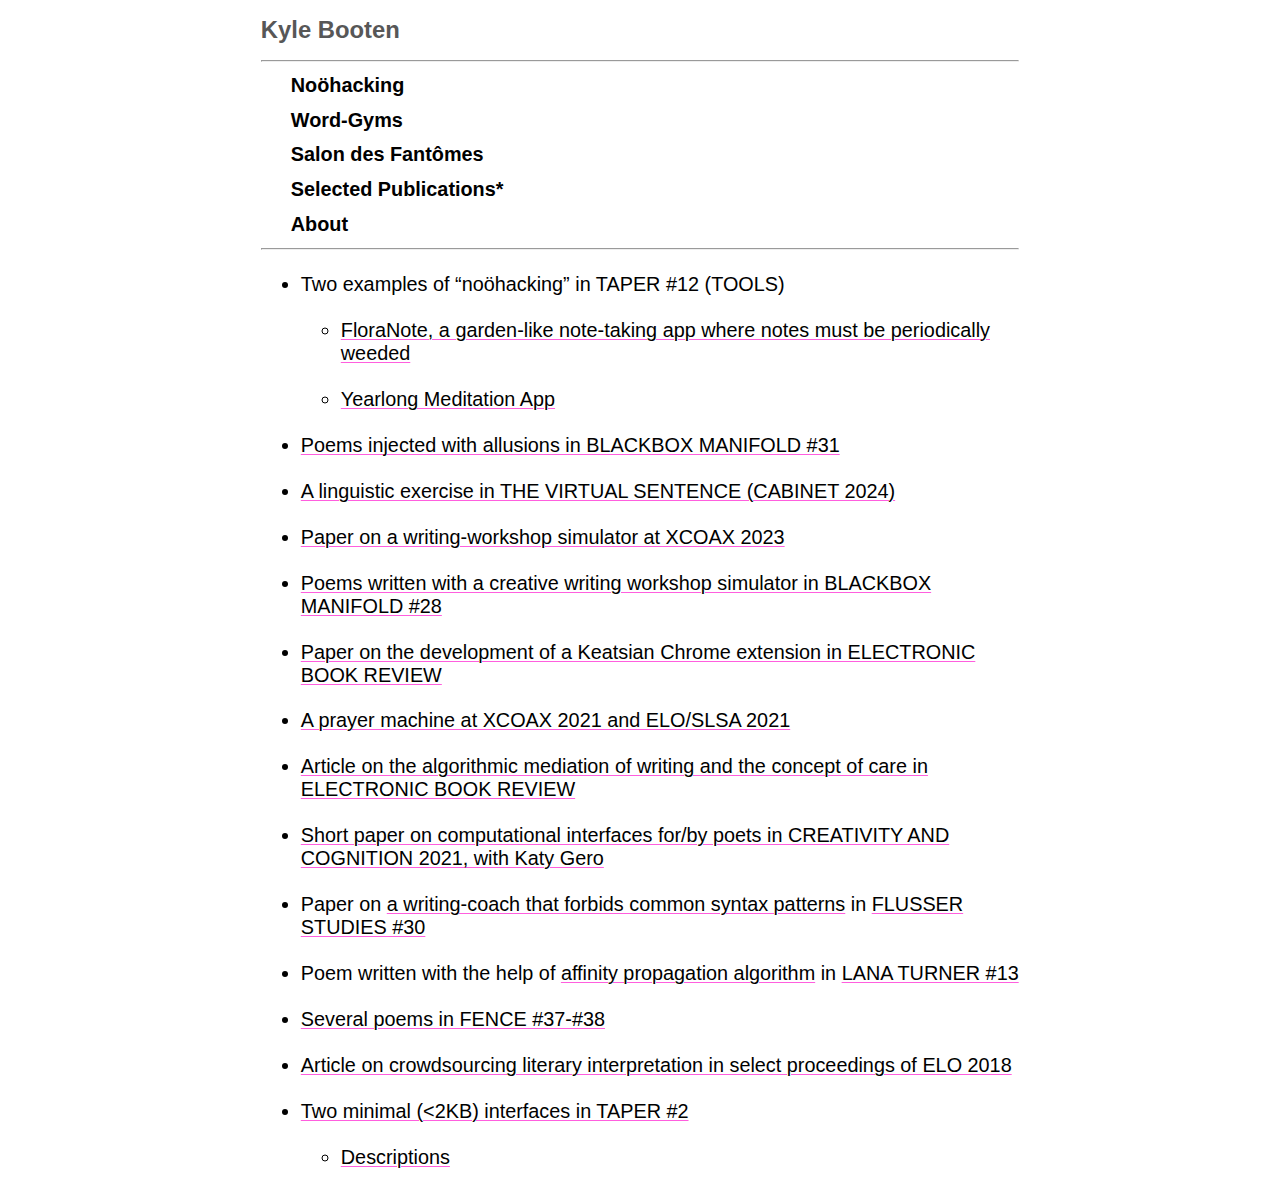
==== index.html @ d59d7d78 "taper 12" ====
<!DOCTYPE html>
<html xmlns="http://www.w3.org/1999/xhtml" lang="" xml:lang="">
<head><meta name="viewport" content="width=device-width, initial-scale=1.0"><link rel="stylesheet" type="text/css" href="style.css"><link rel="icon" type="image/x-icon" href="favicon.ico">
  <meta charset="utf-8" />
  <meta name="generator" content="pandoc" />
  <meta name="viewport" content="width=device-width, initial-scale=1.0, user-scalable=yes" />
  <title>Kyle Booten</title>
  <style>
    code{white-space: pre-wrap;}
    span.smallcaps{font-variant: small-caps;}
    div.columns{display: flex; gap: min(4vw, 1.5em);}
    div.column{flex: auto; overflow-x: auto;}
    div.hanging-indent{margin-left: 1.5em; text-indent: -1.5em;}
    ul.task-list{list-style: none;}
    ul.task-list li input[type="checkbox"] {
      width: 0.8em;
      margin: 0 0.8em 0.2em -1.6em;
      vertical-align: middle;
    }
    .display.math{display: block; text-align: center; margin: 0.5rem auto;}
  </style>
  <link rel="stylesheet" href="false" />
  <!--[if lt IE 9]>
    <script src="//cdnjs.cloudflare.com/ajax/libs/html5shiv/3.7.3/html5shiv-printshiv.min.js"></script>
  <![endif]-->
</head>
<body><div>
<header id="title-block-header">
<h1 class="title">Kyle Booten</h1>
</header>
<hr />
<h5 id="noöhacking"><a href="noohacking.html">Noöhacking</a></h5>
<h5 id="word-gyms"><a href="progym.html">Word-Gyms</a></h5>
<h5 id="salon-des-fantômes"><a href="salon.html">Salon des
Fantômes</a></h5>
<!-- ##### [To Pray Without Ceasing](topray.html)
 -->
<h5 id="selected-publications"><a href="index.html">Selected
Publications*</a></h5>
<h5 id="about"><a href="about.html">About</a></h5>
<hr />
<ul>
<li><p>Two examples of “noöhacking” in TAPER #12 (TOOLS)</p>
<ul>
<li><a href="https://taper.badquar.to/12/floranote.html"
target="_blank">FloraNote, a garden-like note-taking app where notes
must be periodically weeded</a></li>
<li><a href="https://taper.badquar.to/12/yearlong_meditation_app.html"
target="_blank">Yearlong Meditation App</a></li>
</ul></li>
<li><p><a
href="https://blackboxmanifold.sites.sheffield.ac.uk/issues/issue-31/kylebootenbm31"
target="_blank">Poems injected with allusions in BLACKBOX MANIFOLD
#31</a></p></li>
<li><p><a
href="https://www.cabinetmagazine.org/books/the_virtual_sentence.php"
target="_blank">A linguistic exercise in THE VIRTUAL SENTENCE (CABINET
2024)</a></p></li>
<li><p><a href="https://2023.xcoax.org/pdf/booten.pdf"
target="_blank">Paper on a writing-workshop simulator at XCOAX
2023</a></p></li>
<li><p><a
href="https://blackboxmanifold.sites.sheffield.ac.uk/issues/issues-21-28/issue-28"
target="_blank">Poems written with a creative writing workshop simulator
in BLACKBOX MANIFOLD #28</a></p></li>
<li><p><a
href="https://electronicbookreview.com/essay/how-to-re-hijack-your-mind-critical-making-and-the-battle-for-intelligence/"
target="_blank">Paper on the development of a Keatsian Chrome extension
in ELECTRONIC BOOK REVIEW</a></p></li>
<li><p><a href="topray.html" target="_blank">A prayer machine at XCOAX
2021 and ELO/SLSA 2021</a></p></li>
<li><p><a
href="https://electronicbookreview.com/essay/making-writing-harder-computer-mediated-authorship-and-the-problem-of-care/"
target="_blank">Article on the algorithmic mediation of writing and the
concept of care in ELECTRONIC BOOK REVIEW</a></p></li>
<li><p><a href="https://dl.acm.org/doi/abs/10.1145/3450741.3466813"
target="_blank">Short paper on computational interfaces for/by poets in
CREATIVITY AND COGNITION 2021, with Katy Gero</a></p></li>
<li><p>Paper on <a href="https://github.com/kbooten/stylevise">a
writing-coach that forbids common syntax patterns</a> in <a
href="https://www.flusserstudies.net/person/kyle-booten"
target="_blank">FLUSSER STUDIES #30</a></p></li>
<li><p>Poem written with the help of <a
href="https://stats.stackexchange.com/questions/123060/clustering-a-long-list-of-strings-words-into-similarity-groups/158090#158090"
target="_blank">affinity propagation algorithm</a> in <a
href="http://www.lanaturnerjournal.com/product-p/lt13-p.htm"
target="_blank">LANA TURNER #13</a></p></li>
<li><p><a href="https://reader.exacteditions.com/issues/93390/spread/7"
target="_blank">Several poems in FENCE #37-#38</a></p></li>
<li><p><a href="https://www.lespressesdelecureuil.net/product/elo-2018/"
target="_blank">Article on crowdsourcing literary interpretation in
select proceedings of ELO 2018</a></p></li>
</ul>
<!-- * [Brief talk on poetic HCI, with Katy Gero, at DH2020](https://dh2020.adho.org/wp-content/uploads/2020/07/640_PoetryMachinesEmpoweringCreativeWriterstoDesignDHTools.html){target="_blank"} -->
<!-- * Poems written with the help of a [Freudian interface](https://taper.badquar.to/2/parapraxis_mirror.html){target="_blank"} in DENVER QUARTERLY \#53 -->
<!-- * Conference presentation on Flusser, computer-mediated writing, and [Style🗜Vise](https://github.com/kbooten/stylevise){target="_blank"}, FLUSSER AND HIS LANGUAGES, VILÉM FLUSSER ARCHIVE, June 2020. -->
<!-- * [Article on creative Turing Tests, with Dan Rockmore, in ELECTRONIC BOOK REVIEW](https://electronicbookreview.com/essay/the-anxiety-of-imitation-on-the-boringness-of-creative-turing-tests/){target="_blank"} -->
<!-- * [Essay on/with/against computational sentiment analysis in
TENTACULAR \#4](https://www.tentacularmag.com/issue-4a/kyle-booten){target="_blank"} -->
<!-- * Papers in ICCC 2019:
    * ["Toward Digital *Progymnasmata*"](http://computationalcreativity.net/iccc2019/assets/iccc_proceedings_2019.pdf#page=15){target="_blank"}
    * ["Fragile Pulse: A Meditation App"](http://computationalcreativity.net/iccc2019/assets/iccc_proceedings_2019.pdf#page=368){target="_blank"} -->
<!-- * Response essay to David Jhave Johnston’s
a.i.-powered writing project RERITES (ANTEISM)
    * [Excerpt](resources/reritespaper.pdf){target="_blank"}
    * [Book](https://www.anteism.com/shop/rerites-raw-output-responses-david-jhave-johnston){target="_blank"} -->
<!-- * [Five poems, including 3 collaborations with crowdworkers, in LANA TURNER \#11](http://www.lanaturnerjournal.com/v/vspfiles/downloadables/Lana_Turner_No_11.pdf#page=242){target="_blank"} -->
<!-- * ["Hashtag Rhetoric," chapter in \#IDENTITY: HASHTAGGING RACE, GENDER, SEXUALITY, AND
NATION (University of Michigan
Press)](https://www.fulcrum.org/epubs/zp38wf11f?locale=en#/OEBPS/DeKosnik-0021.xhtml%23ch11){target="_blank"} -->
<!-- * "How Do Computers Read?" (Panel, MLA 2019, Chicago) -->
<ul>
<li><a href="http://taper.badquar.to/2/" target="_blank">Two minimal
(&lt;2KB) interfaces in TAPER #2</a>
<ul>
<li><a href="resources/taper2expl.txt"
target="_blank">Descriptions</a></li>
</ul></li>
</ul>
<!-- * Partially-computer-generated long poem excerpted
    - [in BOSTON REVIEW](https://store.bostonreview.net/media/1621.pdf){target="_blank"}
    - [in DATABLEED](https://www.datableedzine.com/kyle-booten-issue-11){target="_blank"}
    - [in LITMUS (UK), the lichen issue](https://www.litmuspublishing.co.uk/Shop/2054-8915-5){target="_blank"} -->
<!-- * [Short computational lingustic analysis of quotations, with Marti Hearst (NAACL 2016, Best Short Paper Runner-Up)](https://www.aclweb.org/anthology/N16-1134.pdf){target="_blank"} -->
<!-- * [Two small
poems, one with autocompletions (WESTERN HUMANITIES REVIEW)](http://www.westernhumanitiesreview.com/summer17/kyle-booten/){target="_blank"} -->
<!-- * [Partially computer-generated
verse](https://kylebooten.files.wordpress.com/2018/07/kbooten_what_nature_final.pdf "kbooten_what_nature_final")
in [BOSTON
REVIEW](https://store.bostonreview.net/backissues/what-nature), and more
in [DATABLEED](https://www.datableedzine.com/kyle-booten-issue-11). -->
<!-- * [A psychotechnological poetry
workshop](https://medium.com/the-operating-system/10-tries-100-poems-take-1-field-notes-psychotechnologies-of-care-algorithms-of-attention-db48f6a3043d)
(with Alex Juhasz)

* [Two
poems, one computer-generated](https://poorclaudia.org/online/kyle-booten-two-poems.html)(POOR
CLAUDIA)

* [A traversal of Google
Maps](https://kylebooten.files.wordpress.com/2017/01/laminations_fence.pdf)([FENCE
\#32](https://reader.exacteditions.com/issues/62336/spread/1)) -->
<!-- 
* [Metaphor and word
vectors](https://kylebooten.files.wordpress.com/2017/01/clfl2016_draft_proceedings.pdf)
(NAACL 2016, Comp. Linguistics for Literature Workshop)

* [Neurotic neural
networks](https://kylebooten.files.wordpress.com/2017/01/trueapothecary_minimal.pdf)
(presented at ELO 2016, Victoria, BC)

* [JUST](http://justzine.com/) (a “[Brutalist
website](http://brutalistwebsites.com/justzine.com_2/)“) -->
</div></body>
</html>
---- style.css ----
body{
  font-size: calc(16px + 0.3vw);
  font-family: sans-serif;
  color:black;
}

h1{
  font-size: calc(20px + 0.3vw);
  font-family: sans-serif;
  color:#575757;
}

div{
  width:60%;
  min-width:350px;
  max-width: 800px;
  margin: 0 auto;
}

li{
  margin-top:calc(14px + 0.7vw);
  margin-bottom:calc(14px + 0.7vw);
}
/*li{
  padding-top: calc(8px + 0.2vw);
  padding-bottom: calc(8px + 0.2vw)
}
*/

a{
  color: inherit;
  text-decoration:underline;
  text-decoration-color:#FF5EDE;
  text-decoration-thickness:1px;
  text-underline-offset:2px;
  z-index:-1;
}

a:hover{
/*   color: #1fe09d; */
  text-decoration:underline;
  text-decoration-color: #FF5EDE;
  text-decoration-thickness: 3px;
}

h5{
  font-size: calc(16px + 0.3vw);
  margin-top:calc(8px + 0.3vw);
  margin-bottom:calc(8px + 0.3vw);
  margin-left:30px;
}


h5>a{
  text-decoration: none;
  display: block;
  width:33ch;
}

h5>a:hover{
  color:black;
  background:#efff91;
  text-decoration: none;
}

h6{
  float:right;
  font-size: calc(10px + 0.12vw);
  color: #cccccc;
  font-style:oblique;
}


h6>a{
  color:inherit;
  font-style:inherit;
  text-decoration: none;
}

h6>a:hover{
  color:inherit;
  text-decoration: none;
}
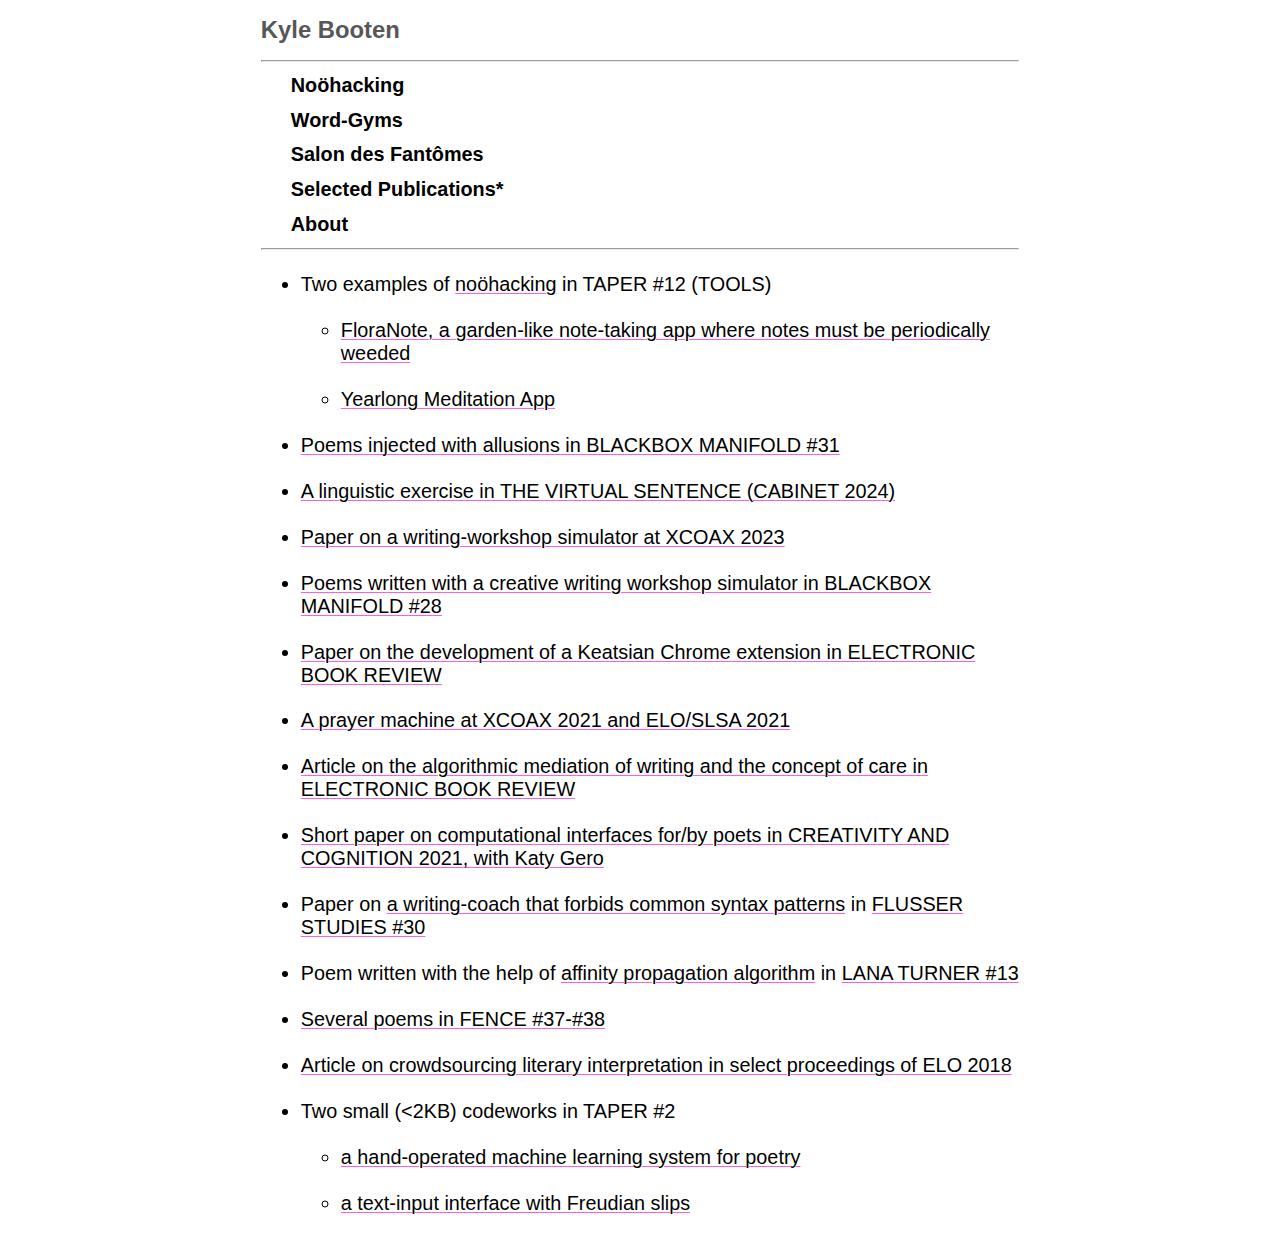
==== commit 967d3645: "-" ====
--- a/index.html
+++ b/index.html
@@ -40,7 +40,8 @@
 <h5 id="about"><a href="about.html">About</a></h5>
 <hr />
 <ul>
-<li><p>Two examples of “noöhacking” in TAPER #12 (TOOLS)</p>
+<li><p>Two examples of <a href="noohacking.html">noöhacking</a> in TAPER
+#12 (TOOLS)</p>
 <ul>
 <li><a href="https://taper.badquar.to/12/floranote.html"
 target="_blank">FloraNote, a garden-like note-taking app where notes
@@ -110,11 +111,12 @@
 Press)](https://www.fulcrum.org/epubs/zp38wf11f?locale=en#/OEBPS/DeKosnik-0021.xhtml%23ch11){target="_blank"} -->
 <!-- * "How Do Computers Read?" (Panel, MLA 2019, Chicago) -->
 <ul>
-<li><a href="http://taper.badquar.to/2/" target="_blank">Two minimal
-(&lt;2KB) interfaces in TAPER #2</a>
+<li>Two small (&lt;2KB) codeworks in TAPER #2
 <ul>
-<li><a href="resources/taper2expl.txt"
-target="_blank">Descriptions</a></li>
+<li><a href="https://taper.badquar.to/2/local_optimum.html">a
+hand-operated machine learning system for poetry</a></li>
+<li><a href="https://taper.badquar.to/2/parapraxis_mirror.html">a
+text-input interface with Freudian slips</a></li>
 </ul></li>
 </ul>
 <!-- * Partially-computer-generated long poem excerpted
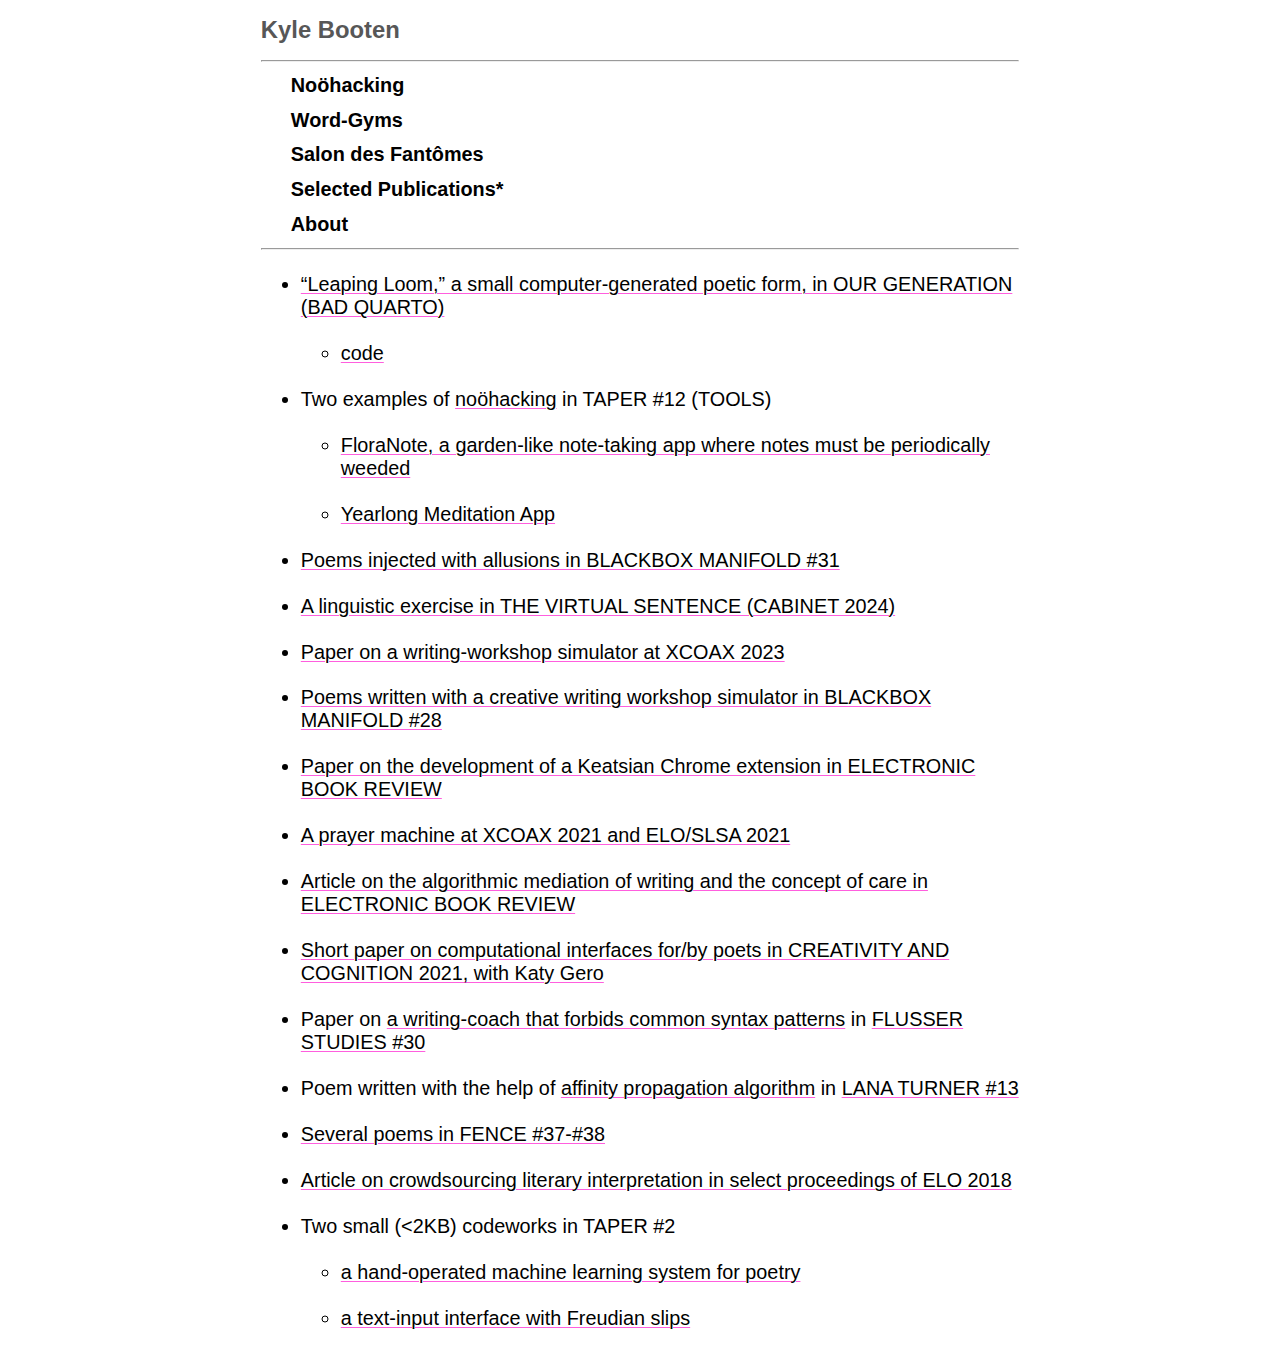
==== commit 26c1643e: "leaping loom" ====
--- a/index.html
+++ b/index.html
@@ -40,6 +40,12 @@
 <h5 id="about"><a href="about.html">About</a></h5>
 <hr />
 <ul>
+<li><p><a href="https://badquar.to/publications/our_generation.html"
+target="_blank">“Leaping Loom,” a small computer-generated poetic form,
+in OUR GENERATION (BAD QUARTO)</a></p>
+<ul>
+<li><a href="resources/leaping_loom.txt" target="_blank">code</a></li>
+</ul></li>
 <li><p>Two examples of <a href="noohacking.html">noöhacking</a> in TAPER
 #12 (TOOLS)</p>
 <ul>
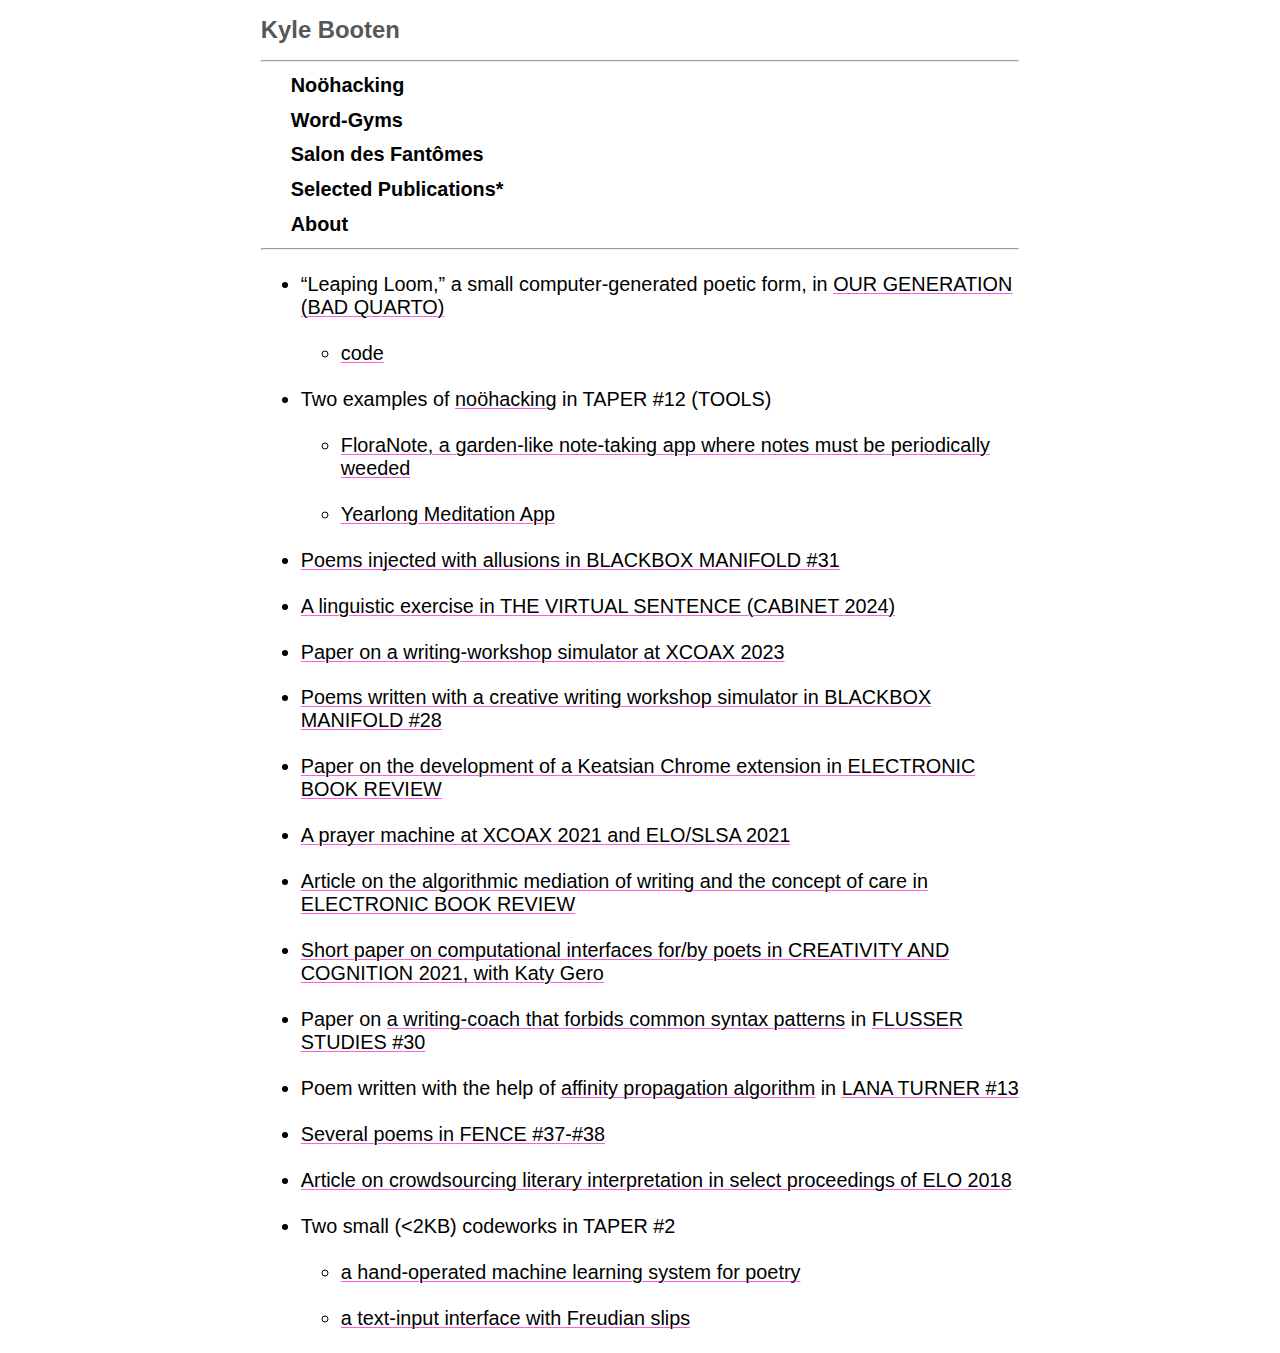
==== commit c8f4e10d: "-" ====
--- a/index.html
+++ b/index.html
@@ -40,9 +40,9 @@
 <h5 id="about"><a href="about.html">About</a></h5>
 <hr />
 <ul>
-<li><p><a href="https://badquar.to/publications/our_generation.html"
-target="_blank">“Leaping Loom,” a small computer-generated poetic form,
-in OUR GENERATION (BAD QUARTO)</a></p>
+<li><p>“Leaping Loom,” a small computer-generated poetic form, in <a
+href="https://badquar.to/publications/our_generation.html"
+target="_blank">OUR GENERATION (BAD QUARTO)</a></p>
 <ul>
 <li><a href="resources/leaping_loom.txt" target="_blank">code</a></li>
 </ul></li>
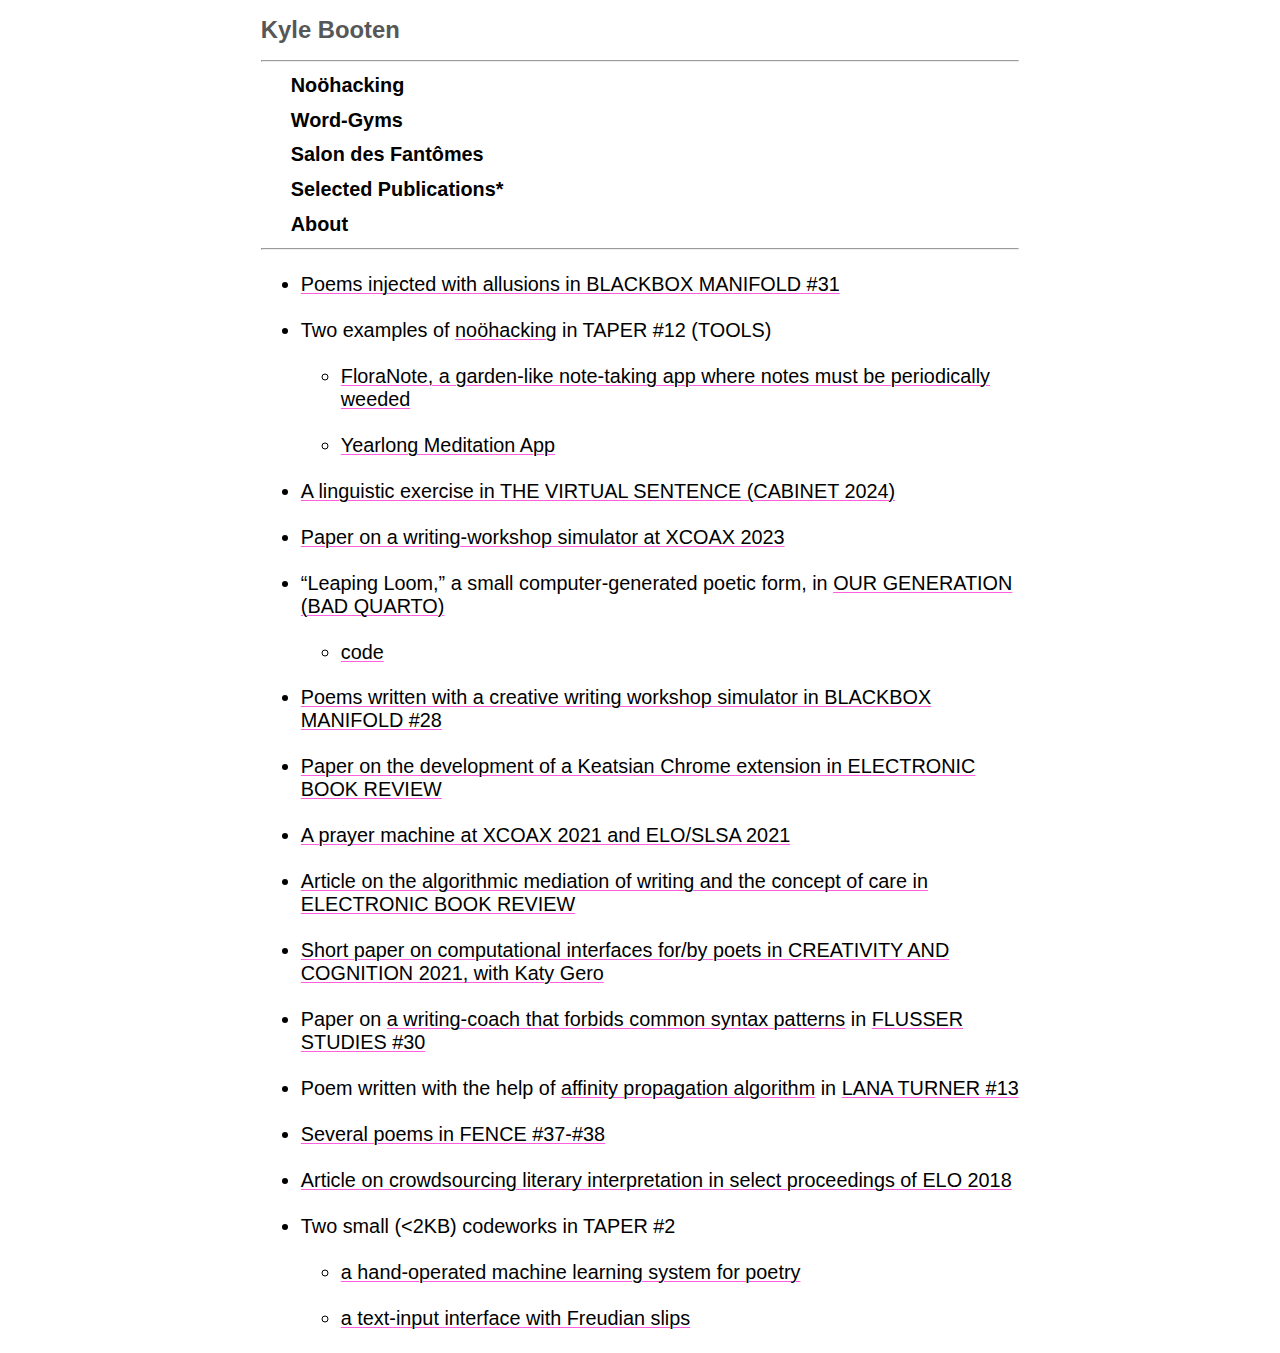
==== commit 4c13fe61: "reorder" ====
--- a/index.html
+++ b/index.html
@@ -40,12 +40,10 @@
 <h5 id="about"><a href="about.html">About</a></h5>
 <hr />
 <ul>
-<li><p>“Leaping Loom,” a small computer-generated poetic form, in <a
-href="https://badquar.to/publications/our_generation.html"
-target="_blank">OUR GENERATION (BAD QUARTO)</a></p>
-<ul>
-<li><a href="resources/leaping_loom.txt" target="_blank">code</a></li>
-</ul></li>
+<li><p><a
+href="https://blackboxmanifold.sites.sheffield.ac.uk/issues/issue-31/kylebootenbm31"
+target="_blank">Poems injected with allusions in BLACKBOX MANIFOLD
+#31</a></p></li>
 <li><p>Two examples of <a href="noohacking.html">noöhacking</a> in TAPER
 #12 (TOOLS)</p>
 <ul>
@@ -56,16 +54,18 @@
 target="_blank">Yearlong Meditation App</a></li>
 </ul></li>
 <li><p><a
-href="https://blackboxmanifold.sites.sheffield.ac.uk/issues/issue-31/kylebootenbm31"
-target="_blank">Poems injected with allusions in BLACKBOX MANIFOLD
-#31</a></p></li>
-<li><p><a
 href="https://www.cabinetmagazine.org/books/the_virtual_sentence.php"
 target="_blank">A linguistic exercise in THE VIRTUAL SENTENCE (CABINET
 2024)</a></p></li>
 <li><p><a href="https://2023.xcoax.org/pdf/booten.pdf"
 target="_blank">Paper on a writing-workshop simulator at XCOAX
 2023</a></p></li>
+<li><p>“Leaping Loom,” a small computer-generated poetic form, in <a
+href="https://badquar.to/publications/our_generation.html"
+target="_blank">OUR GENERATION (BAD QUARTO)</a></p>
+<ul>
+<li><a href="resources/leaping_loom.txt" target="_blank">code</a></li>
+</ul></li>
 <li><p><a
 href="https://blackboxmanifold.sites.sheffield.ac.uk/issues/issues-21-28/issue-28"
 target="_blank">Poems written with a creative writing workshop simulator
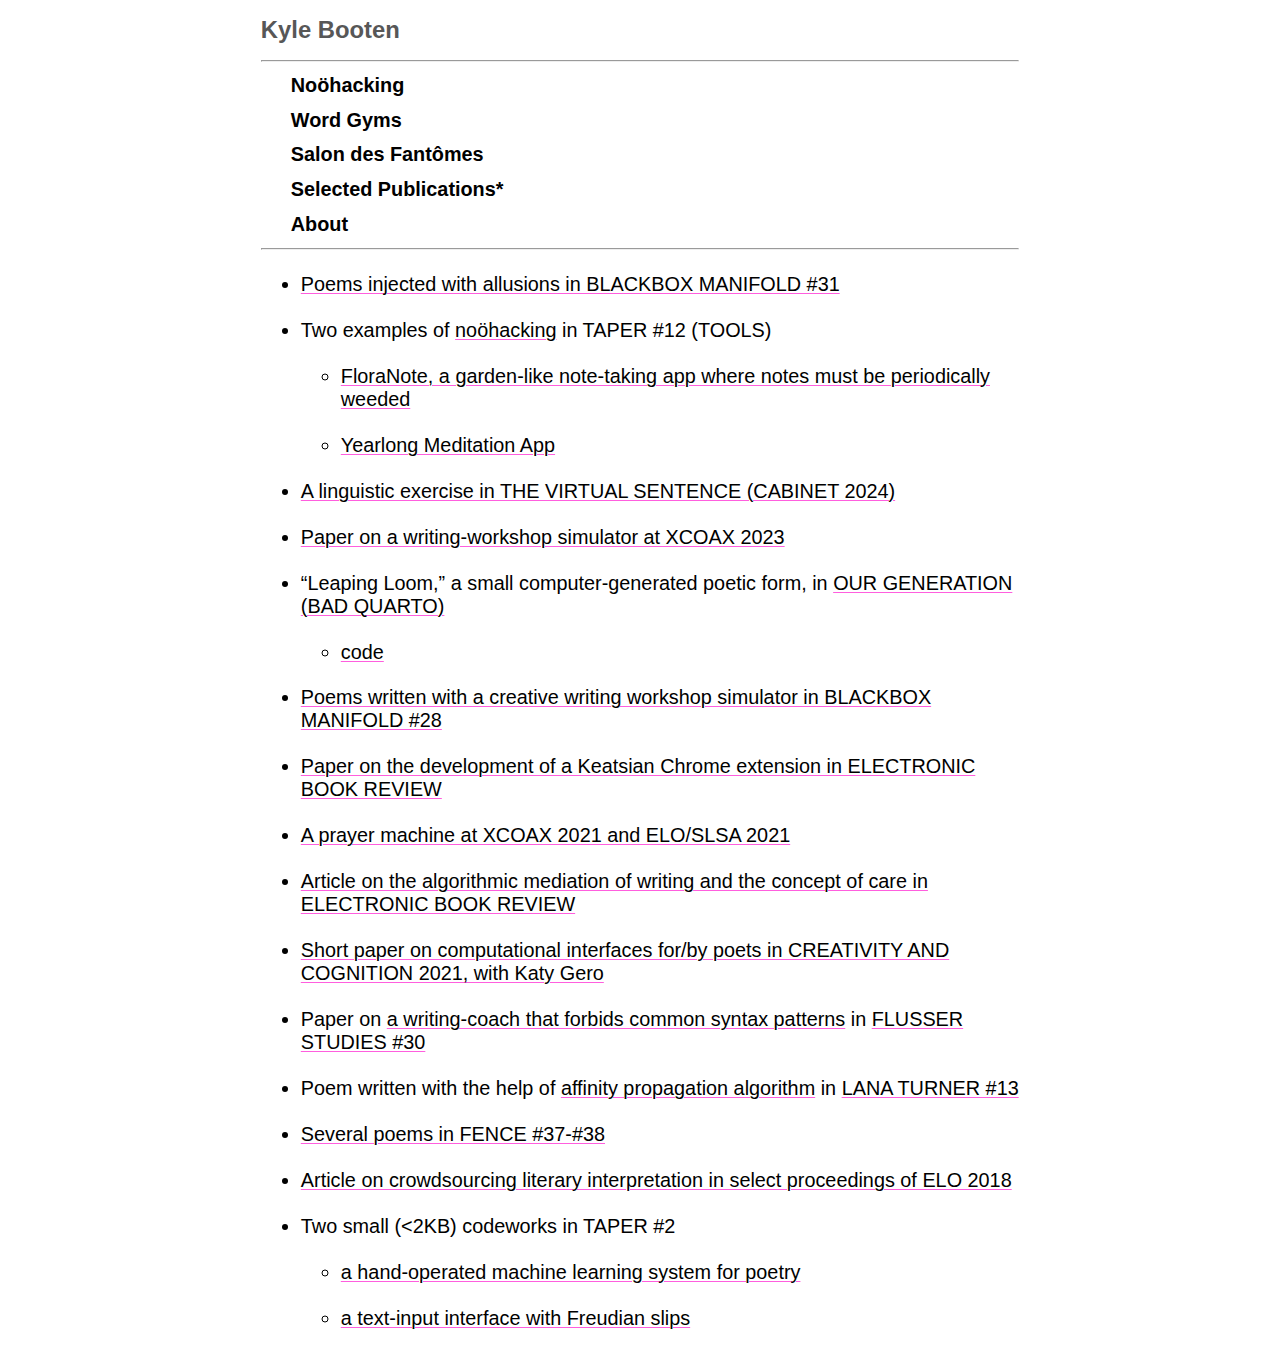
==== commit 1531ceec: "word-gyms -> word gyms" ====
--- a/index.html
+++ b/index.html
@@ -30,7 +30,7 @@
 </header>
 <hr />
 <h5 id="noöhacking"><a href="noohacking.html">Noöhacking</a></h5>
-<h5 id="word-gyms"><a href="progym.html">Word-Gyms</a></h5>
+<h5 id="word-gyms"><a href="progym.html">Word Gyms</a></h5>
 <h5 id="salon-des-fantômes"><a href="salon.html">Salon des
 Fantômes</a></h5>
 <!-- ##### [To Pray Without Ceasing](topray.html)
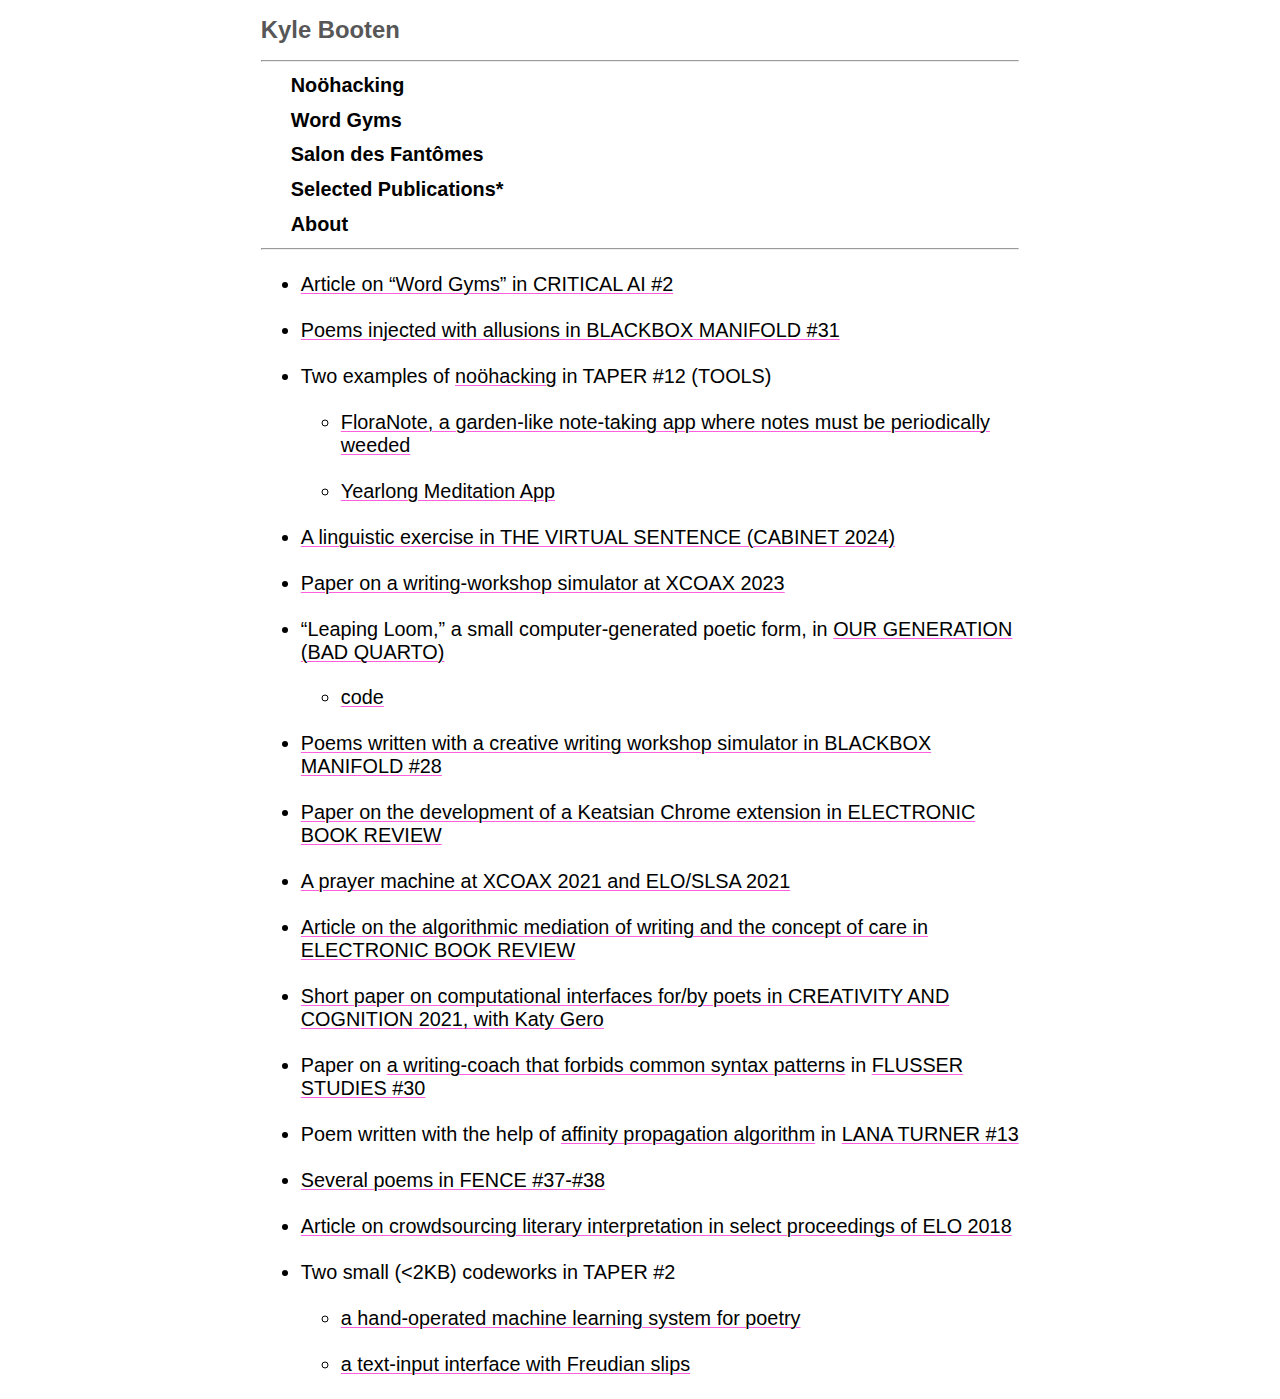
==== commit 6a706ee4: "added critical ai article" ====
--- a/index.html
+++ b/index.html
@@ -11,8 +11,11 @@
     div.columns{display: flex; gap: min(4vw, 1.5em);}
     div.column{flex: auto; overflow-x: auto;}
     div.hanging-indent{margin-left: 1.5em; text-indent: -1.5em;}
-    ul.task-list{list-style: none;}
+    /* The extra [class] is a hack that increases specificity enough to
+       override a similar rule in reveal.js */
+    ul.task-list[class]{list-style: none;}
     ul.task-list li input[type="checkbox"] {
+      font-size: inherit;
       width: 0.8em;
       margin: 0 0.8em 0.2em -1.6em;
       vertical-align: middle;
@@ -20,9 +23,6 @@
     .display.math{display: block; text-align: center; margin: 0.5rem auto;}
   </style>
   <link rel="stylesheet" href="false" />
-  <!--[if lt IE 9]>
-    <script src="//cdnjs.cloudflare.com/ajax/libs/html5shiv/3.7.3/html5shiv-printshiv.min.js"></script>
-  <![endif]-->
 </head>
 <body><div>
 <header id="title-block-header">
@@ -40,6 +40,9 @@
 <h5 id="about"><a href="about.html">About</a></h5>
 <hr />
 <ul>
+<li><p><a
+href="https://read.dukeupress.edu/critical-ai/article/doi/10.1215/2834703X-11205189/390865/Build-Word-Gyms-Not-Word-Factories?guestAccessKey=494190cc-59d2-43d2-bdff-6b162571ceac"
+target="_blank">Article on “Word Gyms” in CRITICAL AI #2</a></p></li>
 <li><p><a
 href="https://blackboxmanifold.sites.sheffield.ac.uk/issues/issue-31/kylebootenbm31"
 target="_blank">Poems injected with allusions in BLACKBOX MANIFOLD
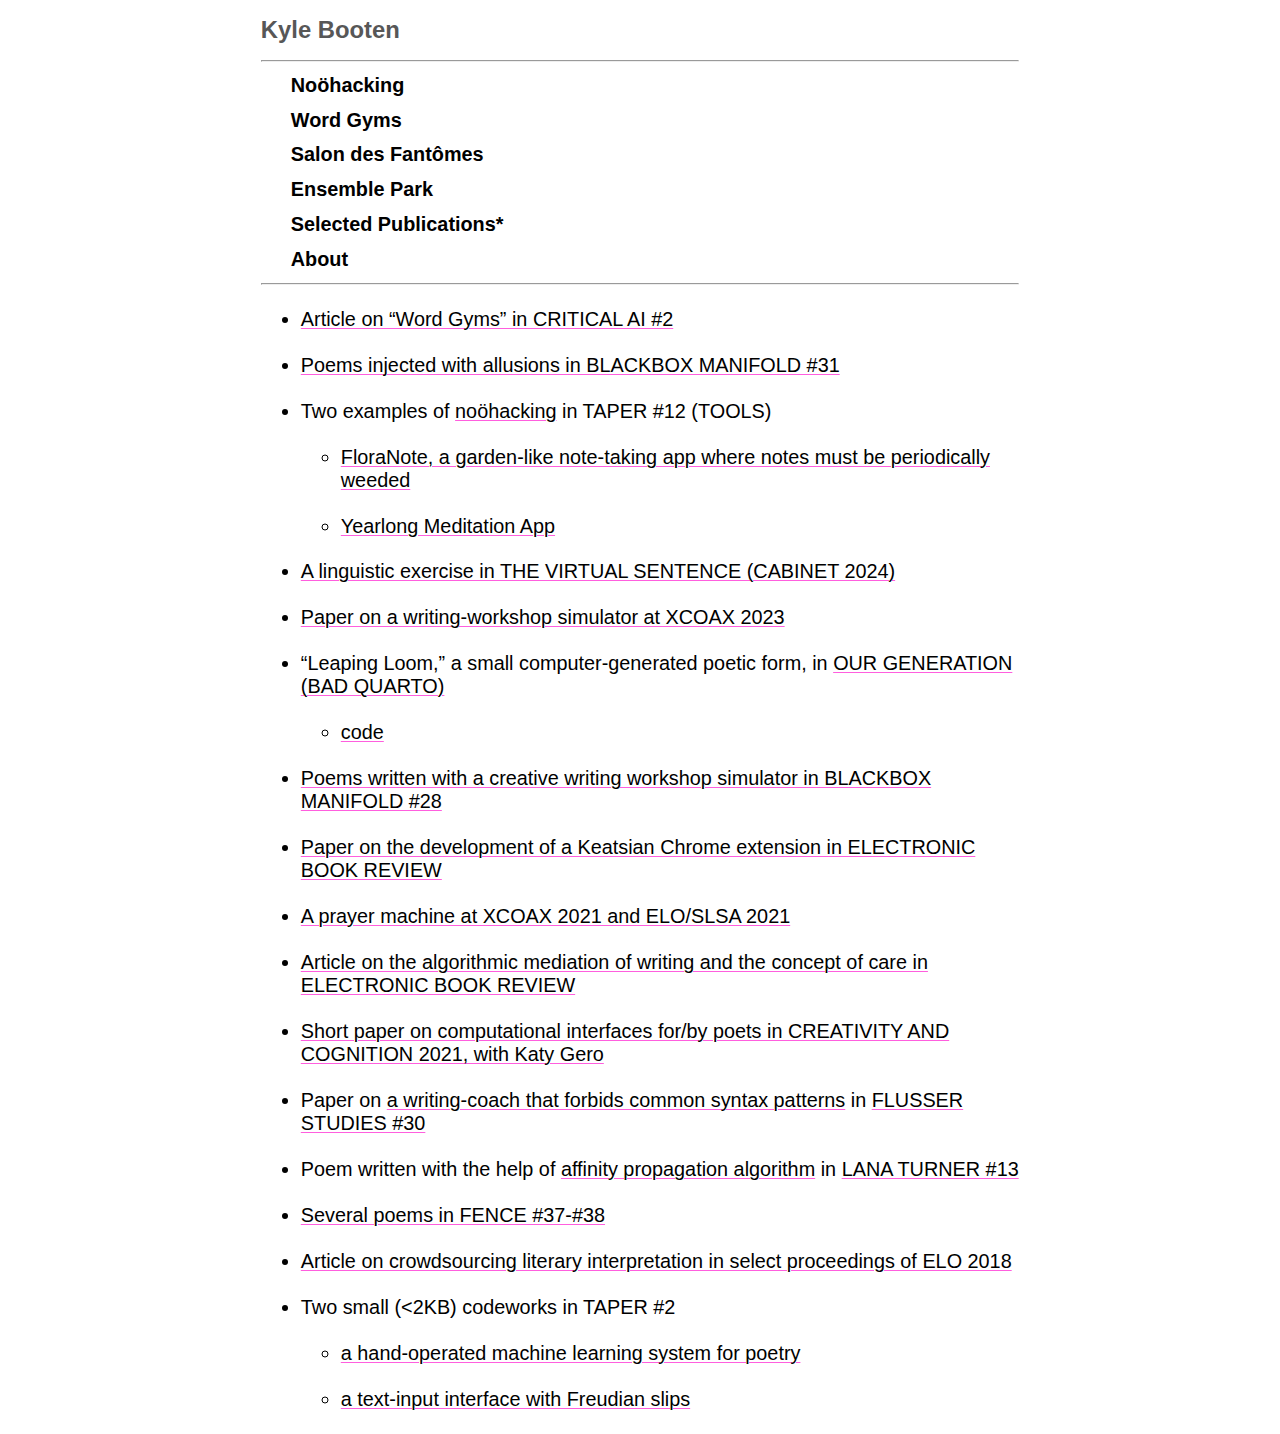
==== commit 860a5c08: "add ep" ====
--- a/index.html
+++ b/index.html
@@ -35,6 +35,7 @@
 Fantômes</a></h5>
 <!-- ##### [To Pray Without Ceasing](topray.html)
  -->
+<h5 id="ensemble-park"><a href="ensemble.html">Ensemble Park</a></h5>
 <h5 id="selected-publications"><a href="index.html">Selected
 Publications*</a></h5>
 <h5 id="about"><a href="about.html">About</a></h5>
